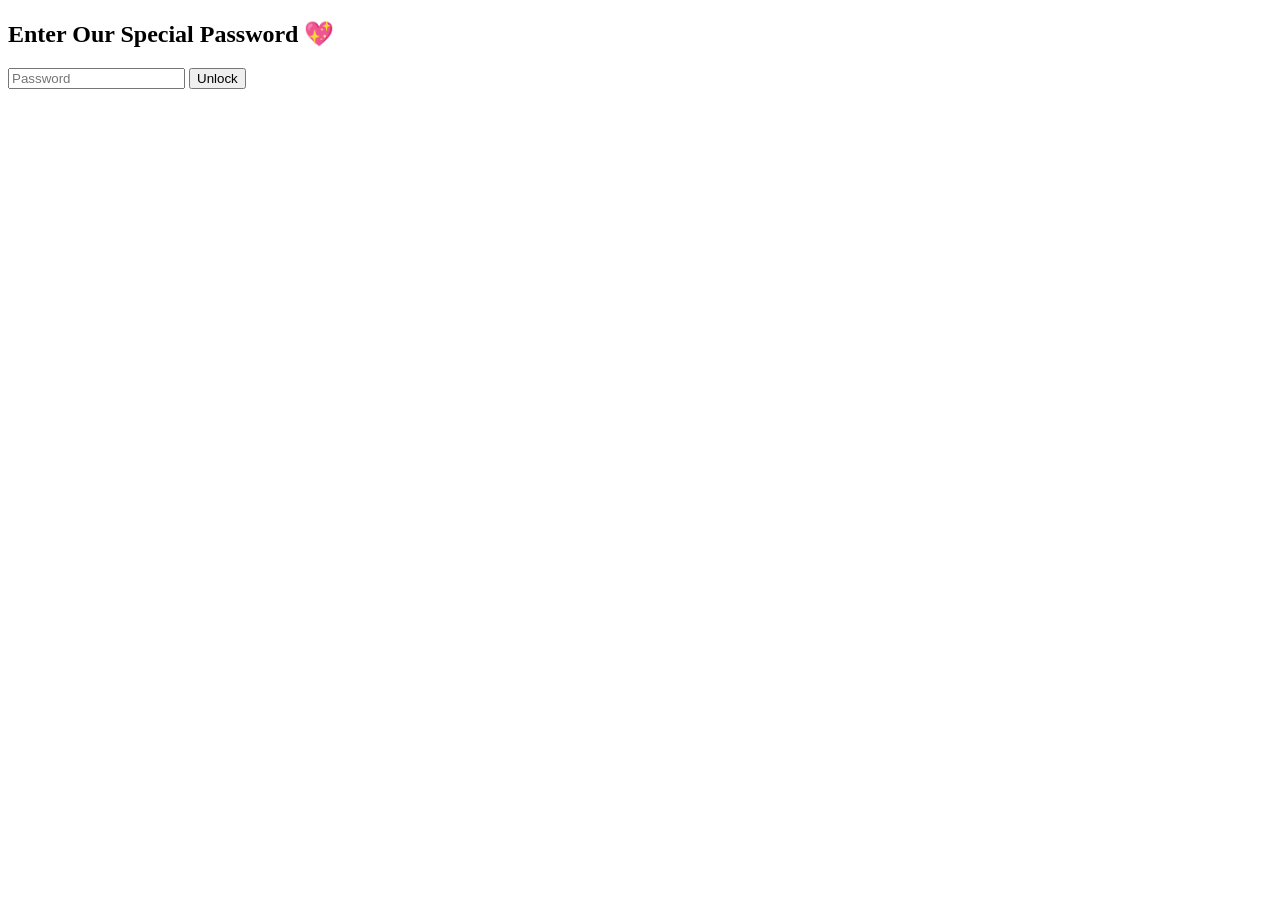
==== index.html @ a541ae70 "Add files via upload" ====
<!DOCTYPE html>
<html>
<head>
  <title>For My Love ❤️</title>
  <link rel="stylesheet" href="style.css">
</head>
<body>

  <!-- Password Box -->
  <div class="login-box" id="loginBox">
    <h2>Enter Our Special Password 💖</h2>
    <input type="password" id="password" placeholder="Password">
    <button onclick="checkPassword()">Unlock</button>
    <p id="error"></p>
  </div>

  <!-- Letter Box (hidden initially) -->
  <div class="letter" id="letterBox" style="display:none;">
    <h1>Happy 2nd Anniversary ❤️</h1>
    <p id="typewriter"></p>
    <div class="hearts"></div>
  </div>

  <!-- Background music -->
  <audio id="bgMusic" loop>
    <source src="song.mp3" type="audio/mpeg">
  </audio>

  <script>
    function checkPassword() {
      const password = document.getElementById("password").value;
      const correctPassword = "ily";
      const bgMusic = document.getElementById("bgMusic");

      if (password === correctPassword) {
        // Play music
        if (bgMusic) bgMusic.play().catch(e => console.log("Music blocked:", e));

        // Fade out login box
        const loginBox = document.getElementById("loginBox");
        loginBox.classList.add("fade-out");

        setTimeout(() => {
          loginBox.style.display = "none"; // hide password box
          const letterBox = document.getElementById("letterBox");
          letterBox.style.display = "block"; // show letter
          letterBox.classList.add("fadeIn"); // animate
          startEffects(); // start hearts, sparkles, typewriter
        }, 1000);
      } else {
        document.getElementById("error").innerText = "Wrong password 🥺";
      }
    }

    function startEffects() {
      // Floating hearts
      const heartsContainer = document.querySelector(".hearts");
      if (heartsContainer) {
        for (let i = 0; i < 25; i++) {
          const heart = document.createElement("span");
          heart.style.left = Math.random() * 100 + "vw";
          heart.style.animationDuration = (5 + Math.random() * 5) + "s";
          heart.style.opacity = Math.random();
          heartsContainer.appendChild(heart);
        }
      }

      // Heart fireworks
      function heartFireworks() {
        if (!heartsContainer) return;
        setInterval(() => {
          const heartCount = 5;
          for (let i = 0; i < heartCount; i++) {
            const heart = document.createElement("span");
            heart.style.left = Math.random() * 100 + "vw";
            heart.style.width = "15px";
            heart.style.height = "15px";
            heart.style.opacity = 1;
            heart.style.background = "red";
            heart.style.transform = "rotate(45deg)";
            heart.style.position = "absolute";
            heartsContainer.appendChild(heart);

            const xMove = (Math.random() - 0.5) * 200;
            const yMove = - (50 + Math.random() * 150);

            heart.animate([
              { transform: `translate(0,0) rotate(45deg)`, opacity: 1 },
              { transform: `translate(${xMove}px, ${yMove}px) rotate(45deg)`, opacity: 0 }
            ], { duration: 1500, easing: "ease-out" });

            setTimeout(() => heart.remove(), 1500);
          }
        }, 1000);
      }

      heartFireworks();

      // Sparkle effect
      const letter = document.getElementById("letterBox");
      if (letter) {
        setInterval(() => {
          const sparkle = document.createElement("div");
          sparkle.classList.add("sparkle");
          sparkle.style.left = Math.random() * letter.offsetWidth + "px";
          sparkle.style.top = Math.random() * letter.offsetHeight + "px";
          letter.appendChild(sparkle);
          setTimeout(() => sparkle.remove(), 1000);
        }, 300);
      }

      // Typewriter: full love letter
      const text = `
To my dearest Super Laloves, the one and only my Tia,

Happy 2nd Anniversary! Who would’ve thought we’d make it to two years? Time really flies, and every day with you feels like a… war? JOKE! Spending most of my time with you makes me so happy, and I couldn’t ask for more than being with you for the rest of my life. You’re not just my girlfriend, you’re my family, my safe place, and my best friend.

I still remember our first date, the way you talked to me, when you brought me to your dorm, and all our countless kisses. Do you still remember how we practiced our wedding? Our promises to each other, the way I kissed you as if we were in the aisle of a church… or that time when you spat your matcha on my hand! And all the nights we stayed up talking, laughing at countless jokes.

Thank you, Kristia Liejh Yap, for letting me love you and for making me feel loved and happy every single day. I’ll always be right here when you need someone, and I’ll make sure I’m the first one there whenever you need me. I’ll be the one who loves you the most, protects you, shares your struggles, and celebrates your successes. I would give up everything just to be with you and make you happy. I will continue to love you until my last breath, mi amor.
      `;
      let i = 0;
      function typeWriter() {
        if (i < text.length) {
          const el = document.getElementById("typewriter");
          if (el) {
            el.innerHTML += text.charAt(i) === '\n' ? '<br>' : text.charAt(i);
            i++;
            setTimeout(typeWriter, 130);
          }
        }
      }
      typeWriter();
    }
  </script>

</body>
</html>
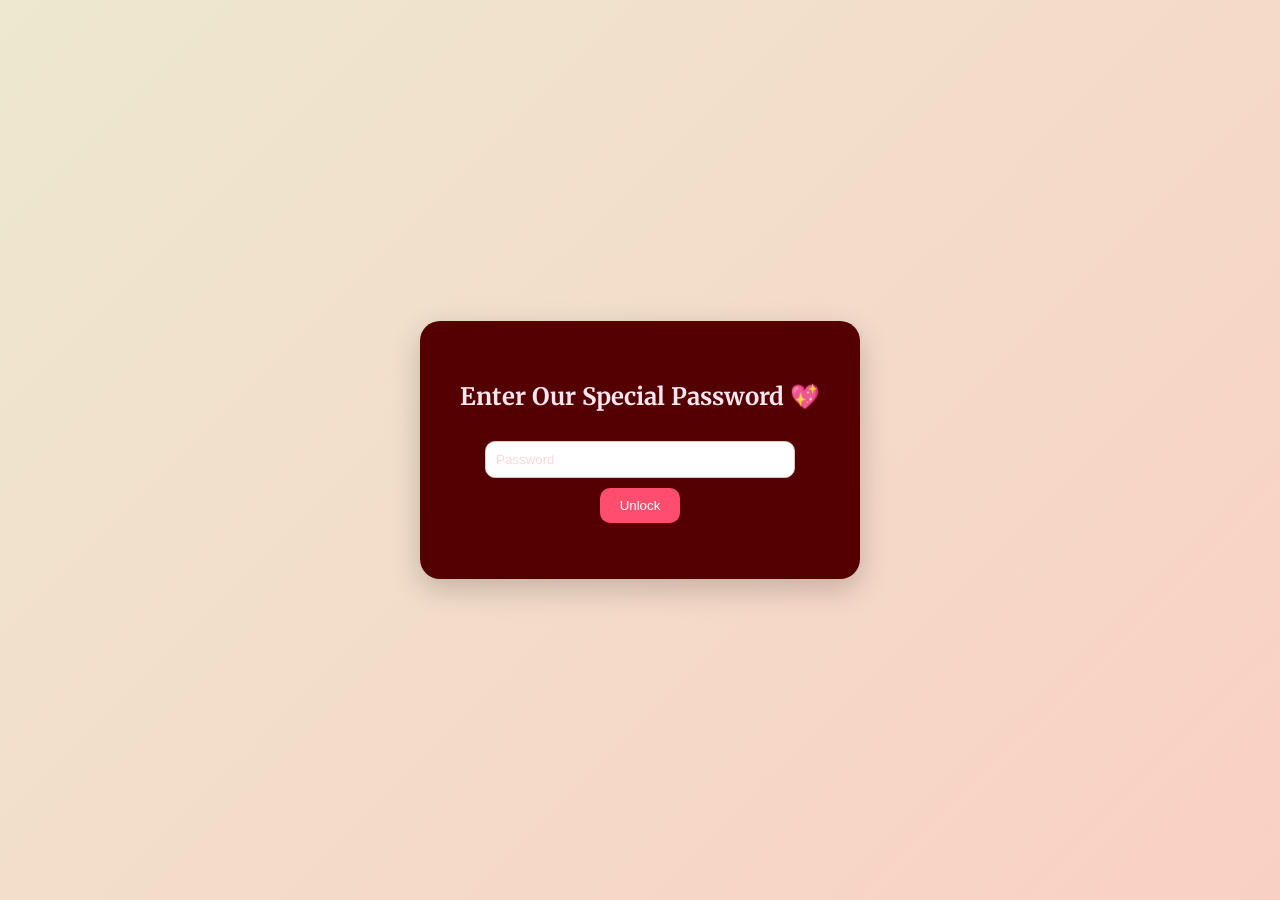
==== commit 4f70beda: "Update index.html" ====
--- a/index.html
+++ b/index.html
@@ -3,8 +3,25 @@
 <head>
   <title>For My Love ❤️</title>
   <link rel="stylesheet" href="style.css">
+  <style>
+    /* Video background */
+    #bgVideo {
+      position: fixed;
+      top: 0;
+      left: 0;
+      width: 100%;
+      height: 100%;
+      object-fit: cover;
+      z-index: -2; /* behind hearts and letter */
+    }
+  </style>
 </head>
 <body>
+
+  <!-- Background video -->
+  <video autoplay muted loop id="bgVideo">
+    <source src="hehe.mp4" type="video/mp4">
+  </video>
 
   <!-- Password Box -->
   <div class="login-box" id="loginBox">
@@ -16,7 +33,7 @@
 
   <!-- Letter Box (hidden initially) -->
   <div class="letter" id="letterBox" style="display:none;">
-    <h1>Happy 2nd Anniversary ❤️</h1>
+    <h1>Happy 2nd Anniversary </h1>
     <p id="typewriter"></p>
     <div class="hearts"></div>
   </div>
@@ -33,19 +50,17 @@
       const bgMusic = document.getElementById("bgMusic");
 
       if (password === correctPassword) {
-        // Play music
         if (bgMusic) bgMusic.play().catch(e => console.log("Music blocked:", e));
 
-        // Fade out login box
         const loginBox = document.getElementById("loginBox");
         loginBox.classList.add("fade-out");
 
         setTimeout(() => {
-          loginBox.style.display = "none"; // hide password box
+          loginBox.style.display = "none";
           const letterBox = document.getElementById("letterBox");
-          letterBox.style.display = "block"; // show letter
-          letterBox.classList.add("fadeIn"); // animate
-          startEffects(); // start hearts, sparkles, typewriter
+          letterBox.style.display = "block";
+          letterBox.classList.add("fadeIn");
+          startEffects();
         }, 1000);
       } else {
         document.getElementById("error").innerText = "Wrong password 🥺";
@@ -53,7 +68,6 @@
     }
 
     function startEffects() {
-      // Floating hearts
       const heartsContainer = document.querySelector(".hearts");
       if (heartsContainer) {
         for (let i = 0; i < 25; i++) {
@@ -65,7 +79,6 @@
         }
       }
 
-      // Heart fireworks
       function heartFireworks() {
         if (!heartsContainer) return;
         setInterval(() => {
@@ -96,7 +109,6 @@
 
       heartFireworks();
 
-      // Sparkle effect
       const letter = document.getElementById("letterBox");
       if (letter) {
         setInterval(() => {
@@ -109,7 +121,6 @@
         }, 300);
       }
 
-      // Typewriter: full love letter
       const text = `
 To my dearest Super Laloves, the one and only my Tia,
 
@@ -126,7 +137,7 @@
           if (el) {
             el.innerHTML += text.charAt(i) === '\n' ? '<br>' : text.charAt(i);
             i++;
-            setTimeout(typeWriter, 130);
+            setTimeout(typeWriter, 150); // slower typing
           }
         }
       }
@@ -135,4 +146,4 @@
   </script>
 
 </body>
-</html>+</html>
--- a/style.css
+++ b/style.css
@@ -0,0 +1,169 @@
+/* Import Google Fonts */
+@import url('https://fonts.googleapis.com/css2?family=Merriweather:wght@400;700&family=Playfair+Display:wght@700&display=swap');
+
+/* Body & background */
+body {
+  margin: 0;
+  font-family: 'Segoe UI', sans-serif;
+  background: linear-gradient(135deg, #EDE8D0, #fad0c4);
+  display: flex;
+  justify-content: center;
+  align-items: center;
+  height: 100vh;
+}
+
+/* Boxes */
+.login-box, .letter {
+  background: #550000;
+  padding: 40px;
+  border-radius: 20px;
+  box-shadow: 0 10px 30px rgba(0,0,0,0.2);
+  text-align: center;
+  max-width: 600px;
+  
+  /* Text color */
+  color: #ffe6f0;
+  
+  /* Elegant font for letter content */
+  font-family: 'Merriweather', serif;
+}
+
+/* Letter headings & paragraph */
+.letter h1 {
+  font-family: 'Playfair Display', serif;
+  color: #ffb6c1;
+  font-size: 2.2em;
+  margin-bottom: 20px;
+  text-shadow: 0 2px 4px rgba(0,0,0,0.3);
+}
+
+.letter p {
+  color: #ffe6f0;
+  font-size: 1.1em;
+  line-height: 1.5em;
+  text-shadow: 0 1px 2px rgba(0,0,0,0.3);
+}
+
+/* Inputs */
+input {
+  padding: 10px;
+  margin: 10px;
+  width: 80%;
+  border-radius: 10px;
+  border: 1px solid #ccc;
+}
+
+input::placeholder {
+  color: #ffd6e0;
+}
+
+/* Buttons */
+button {
+  padding: 10px 20px;
+  background: #ff4d6d;
+  color: white;
+  border: none;
+  cursor: pointer;
+  border-radius: 10px;
+  transition: 0.3s;
+}
+
+button:hover {
+  background: #e60039;
+  transform: scale(1.05);
+}
+
+/* Images */
+img {
+  width: 250px;
+  margin: 10px;
+  border-radius: 15px;
+}
+
+/* Letter animation */
+.letter {
+  position: relative;
+  overflow: hidden;
+  animation: fadeIn 2s ease-in-out;
+}
+
+@keyframes fadeIn {
+  from { opacity: 0; transform: translateY(20px); }
+  to { opacity: 1; transform: translateY(0); }
+}
+
+/* Fade-out animation for password page */
+.fade-out {
+  animation: fadeOut 1s forwards;
+}
+
+@keyframes fadeOut {
+  from { opacity: 1; }
+  to { opacity: 0; }
+}
+
+/* Hearts background */
+.hearts {
+  position: fixed;
+  width: 100%;
+  height: 100%;
+  top: 0;
+  left: 0;
+  overflow: hidden;
+  z-index: -1;
+}
+
+.hearts span {
+  position: absolute;
+  display: block;
+  width: 15px;
+  height: 15px;
+  background: red;
+  transform: rotate(45deg);
+  opacity: 1;
+  pointer-events: none;
+  animation: float 10s linear infinite;
+}
+
+.hearts span::before,
+.hearts span::after {
+  content: '';
+  position: absolute;
+  width: 20px;
+  height: 20px;
+  background: red;
+  border-radius: 50%;
+}
+
+.hearts span::before {
+  top: -10px;
+  left: 0;
+}
+
+.hearts span::after {
+  left: -10px;
+  top: 0;
+}
+
+@keyframes float {
+  0% { transform: translateY(100vh) rotate(45deg); }
+  100% { transform: translateY(-10vh) rotate(45deg); }
+}
+
+/* Sparkle effect */
+.sparkle {
+  position: absolute;
+  width: 5px;
+  height: 5px;
+  background: gold;
+  border-radius: 50%;
+  opacity: 0.8;
+  pointer-events: none;
+  animation: sparkle 1s linear infinite;
+}
+
+@keyframes sparkle {
+  0% { transform: translate(0, 0) scale(1); opacity: 1; }
+  50% { transform: translate(0, -20px) scale(0.5); opacity: 0.5; }
+  100% { transform: translate(0, 0) scale(1); opacity: 0; }
+}
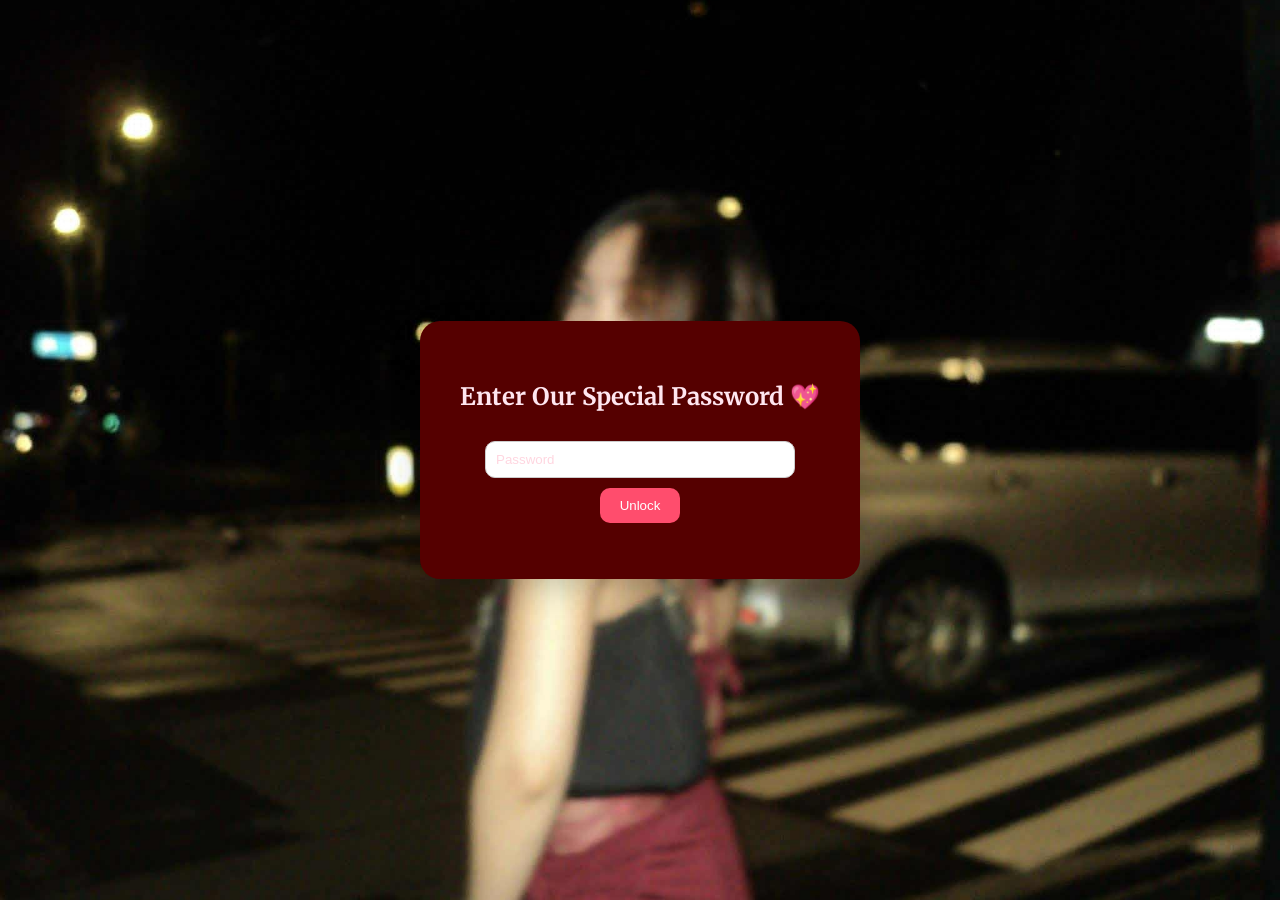
==== commit af9602db: "Update index.html" ====
--- a/index.html
+++ b/index.html
@@ -4,6 +4,18 @@
   <title>For My Love ❤️</title>
   <link rel="stylesheet" href="style.css">
   <style>
+    body {
+      margin: 0;
+      padding: 0;
+      background-color: black;
+    }
+
+    /* Password background image */
+    .password-bg {
+      background: url("tia.jpg") no-repeat center center fixed;
+      background-size: cover;
+    }
+
     /* Video background */
     #bgVideo {
       position: fixed;
@@ -12,15 +24,19 @@
       width: 100%;
       height: 100%;
       object-fit: cover;
-      z-index: -2; /* behind hearts and letter */
+      z-index: -2;
+
+      opacity: 0;                 /* start invisible */
+      transition: opacity 2s ease; /* smooth fade */
     }
   </style>
 </head>
-<body>
+
+<body class="password-bg">
 
   <!-- Background video -->
-  <video autoplay muted loop id="bgVideo">
-    <source src="hehe.mp4" type="video/mp4">
+  <video autoplay muted loop playsinline id="bgVideo">
+    <source src="yahoo.mp4" type="video/mp4">
   </video>
 
   <!-- Password Box -->
@@ -31,9 +47,9 @@
     <p id="error"></p>
   </div>
 
-  <!-- Letter Box (hidden initially) -->
+  <!-- Letter Box -->
   <div class="letter" id="letterBox" style="display:none;">
-    <h1>Happy 2nd Anniversary </h1>
+    <h1>Happy 2nd Anniversary</h1>
     <p id="typewriter"></p>
     <div class="hearts"></div>
   </div>
@@ -46,11 +62,32 @@
   <script>
     function checkPassword() {
       const password = document.getElementById("password").value;
-      const correctPassword = "ily";
+      const correctPassword = "67";
       const bgMusic = document.getElementById("bgMusic");
 
+      const wrongMessages = [
+        "12345**???",
+        "⁶🤷🏻‍♀️⁷",
+        "70-3=?",
+        "one more mistake u givin me 1k"
+      ];
+
       if (password === correctPassword) {
+
         if (bgMusic) bgMusic.play().catch(e => console.log("Music blocked:", e));
+
+        const bgVideo = document.getElementById("bgVideo");
+
+        // Remove image background
+        document.body.classList.remove("password-bg");
+
+        // Start video
+        bgVideo.play().catch(e => console.log("Video blocked:", e));
+
+        // Fade video in smoothly
+        setTimeout(() => {
+          bgVideo.style.opacity = "1";
+        }, 200);
 
         const loginBox = document.getElementById("loginBox");
         loginBox.classList.add("fade-out");
@@ -62,13 +99,16 @@
           letterBox.classList.add("fadeIn");
           startEffects();
         }, 1000);
+
       } else {
-        document.getElementById("error").innerText = "Wrong password 🥺";
+        const randomIndex = Math.floor(Math.random() * wrongMessages.length);
+        document.getElementById("error").innerText = wrongMessages[randomIndex];
       }
     }
 
     function startEffects() {
       const heartsContainer = document.querySelector(".hearts");
+
       if (heartsContainer) {
         for (let i = 0; i < 25; i++) {
           const heart = document.createElement("span");
@@ -81,9 +121,9 @@
 
       function heartFireworks() {
         if (!heartsContainer) return;
+
         setInterval(() => {
-          const heartCount = 5;
-          for (let i = 0; i < heartCount; i++) {
+          for (let i = 0; i < 5; i++) {
             const heart = document.createElement("span");
             heart.style.left = Math.random() * 100 + "vw";
             heart.style.width = "15px";
@@ -95,7 +135,7 @@
             heartsContainer.appendChild(heart);
 
             const xMove = (Math.random() - 0.5) * 200;
-            const yMove = - (50 + Math.random() * 150);
+            const yMove = -(50 + Math.random() * 150);
 
             heart.animate([
               { transform: `translate(0,0) rotate(45deg)`, opacity: 1 },
@@ -110,6 +150,7 @@
       heartFireworks();
 
       const letter = document.getElementById("letterBox");
+
       if (letter) {
         setInterval(() => {
           const sparkle = document.createElement("div");
@@ -130,17 +171,18 @@
 
 Thank you, Kristia Liejh Yap, for letting me love you and for making me feel loved and happy every single day. I’ll always be right here when you need someone, and I’ll make sure I’m the first one there whenever you need me. I’ll be the one who loves you the most, protects you, shares your struggles, and celebrates your successes. I would give up everything just to be with you and make you happy. I will continue to love you until my last breath, mi amor.
       `;
+
       let i = 0;
+
       function typeWriter() {
         if (i < text.length) {
           const el = document.getElementById("typewriter");
-          if (el) {
-            el.innerHTML += text.charAt(i) === '\n' ? '<br>' : text.charAt(i);
-            i++;
-            setTimeout(typeWriter, 150); // slower typing
-          }
+          el.innerHTML += text.charAt(i) === '\n' ? '<br>' : text.charAt(i);
+          i++;
+          setTimeout(typeWriter, 130);
         }
       }
+
       typeWriter();
     }
   </script>
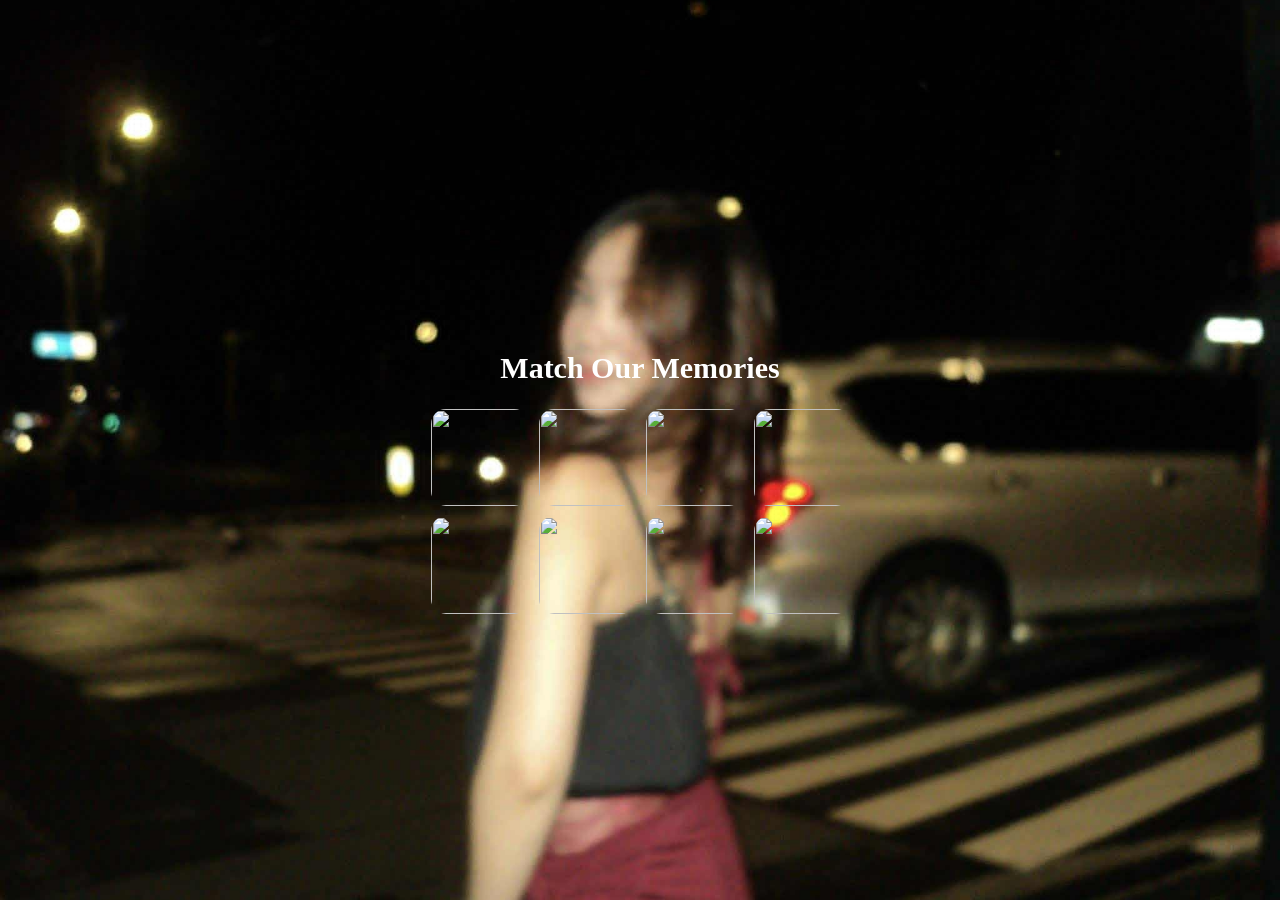
==== commit bb903752: "Update index.html" ====
--- a/index.html
+++ b/index.html
@@ -25,10 +25,43 @@
       height: 100%;
       object-fit: cover;
       z-index: -2;
-
-      opacity: 0;                 /* start invisible */
-      transition: opacity 2s ease; /* smooth fade */
-    }
+      opacity: 0;
+      transition: opacity 2s ease;
+    }
+
+    /* MEMORY GAME */
+    #memoryGame {
+      text-align: center;
+      color: white;
+      padding-top: 40px;
+    }
+
+    .game-board {
+      width: 420px;
+      margin: auto;
+      display: grid;
+      grid-template-columns: repeat(4,1fr);
+      gap: 10px;
+    }
+
+    .card {
+  width: 100%;
+  padding-top: 100%; /* makes the card a perfect square */
+  position: relative; 
+  border-radius: 10px;
+  cursor: pointer;
+  overflow: hidden;
+  
+}
+
+.card img {
+  position: absolute;
+  top: -11%;
+  left: -9%;
+  width: 100%;
+  height: 100%;
+  object-fit: cover; /* fills the card completely */
+}
   </style>
 </head>
 
@@ -39,9 +72,21 @@
     <source src="yahoo.mp4" type="video/mp4">
   </video>
 
+  <!-- MEMORY GAME -->
+  <div id="memoryGame">
+    <h2 style="font-family: playfair display; font-size: 30px;" >Match Our Memories </h2>
+    <div class="game-board" id="gameBoard"></div>
+    <p id="gameMessage" style="display:none; font-size:22px; margin-top:20px;">
+      You unlocked the password: <b>67</b> ⁶🤷🏻‍♀️⁷
+    </p>
+    <button id="continueBtn" style="display:none; padding:10px 20px; margin-top:10px;" onclick="showLogin()">
+      Continue
+    </button>
+  </div>
+
   <!-- Password Box -->
-  <div class="login-box" id="loginBox">
-    <h2>Enter Our Special Password 💖</h2>
+  <div class="login-box" id="loginBox" style="display:none;">
+    <h2>Enter Special Password </h2>
     <input type="password" id="password" placeholder="Password">
     <button onclick="checkPassword()">Unlock</button>
     <p id="error"></p>
@@ -60,6 +105,66 @@
   </audio>
 
   <script>
+    // MEMORY GAME SCRIPT
+    const images = [
+      "pic1.jpg","pic1.jpg",
+      "pic2.jpg","pic2.jpg",
+      "pic3.jpg","pic3.jpg",
+      "pic4.jpg","pic4.jpg"
+    ];
+
+    let shuffled = images.sort(() => 0.5 - Math.random());
+    const board = document.getElementById("gameBoard");
+    let first = null, second = null, lock = false, matches = 0;
+
+    shuffled.forEach(img => {
+      const card = document.createElement("div");
+      card.className = "card";
+
+      const image = document.createElement("img");
+      image.src = "cover.png";
+
+      card.dataset.img = img;
+
+      card.onclick = () => {
+        if(lock || card === first) return;
+        image.src = img;
+
+        if(!first) { first = card; return; }
+
+        second = card;
+        lock = true;
+
+        if(first.dataset.img === second.dataset.img) {
+          matches++;
+          first = null;
+          second = null;
+          lock = false;
+          if(matches === 4) {
+            document.getElementById("gameMessage").style.display = "block";
+            document.getElementById("continueBtn").style.display = "inline-block";
+          }
+        } else {
+          setTimeout(() => {
+            first.querySelector("img").src = "cover.png";
+            second.querySelector("img").src = "cover.png";
+            first = null;
+            second = null;
+            lock = false;
+          },1000);
+        }
+      };
+
+      card.appendChild(image);
+      board.appendChild(card);
+    });
+
+    function showLogin(){
+      document.getElementById("memoryGame").style.display = "none";
+      document.getElementById("loginBox").style.display = "block";
+    }
+
+    // EXISTING PASSWORD FUNCTION
     function checkPassword() {
       const password = document.getElementById("password").value;
       const correctPassword = "67";
@@ -106,6 +211,7 @@
       }
     }
 
+    // EXISTING LETTER EFFECTS
     function startEffects() {
       const heartsContainer = document.querySelector(".hearts");
 
